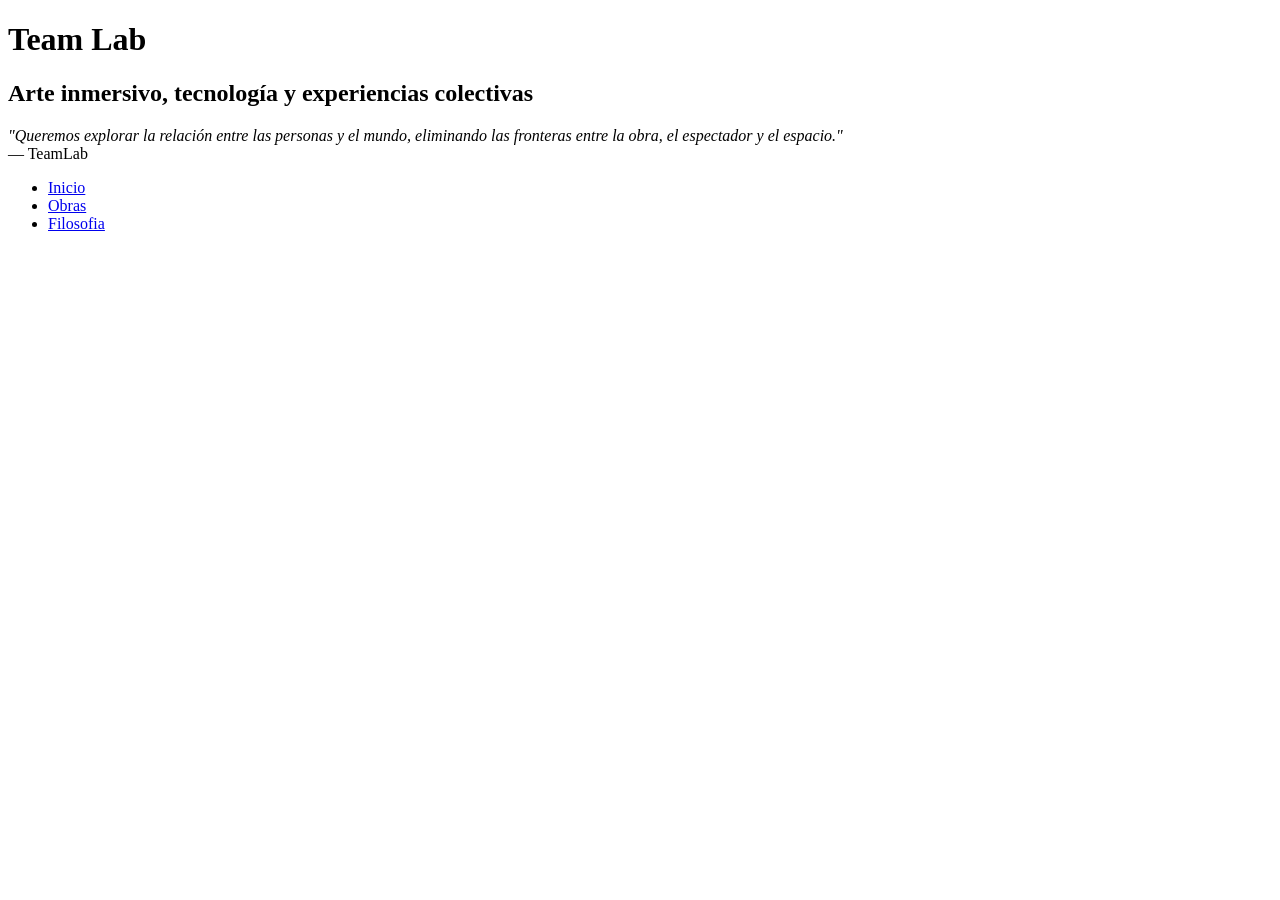
==== index.html @ ed41cc1e "Creación del menú de navegación Se construyo el menú de navegación y se ordeno la información, se em" ====
<!-- inicio de la página de html -->

<!DOCTYPE html>
<html lang="en">
<head>
    <meta charset="UTF-8">
    <meta name="viewport" content="width=device-width, initial-scale=1.0">
    <title>teamLab</title>
     <link href="css/style.css" rel="stylesheet">
    <link rel="preconnect" href="https://fonts.googleapis.com">
<link rel="preconnect" href="https://fonts.gstatic.com" crossorigin>
<link href="https://fonts.googleapis.com/css2?family=Barlow:ital,wght@0,100;0,200;0,300;0,400;0,500;0,600;0,700;0,800;0,900;1,100;1,200;1,300;1,400;1,500;1,600;1,700;1,800;1,900&family=Glegoo:wght@400;700&family=Lato:ital,wght@0,100;0,300;0,400;0,700;0,900;1,100;1,300;1,400;1,700;1,900&display=swap" rel="stylesheet">
</head>


<!-- contenedor de entrada que sera igual en las tres páginas-->

<body>
    
<div class="contenedor-de-entrada">
    <header>
        <h1><strong><span class="colectivo">Team Lab</span></strong></h1>
        <h2><span class="codigo">Arte inmersivo, tecnología y experiencias colectivas</span></h2>
        <p><em><span class="cubito">"Queremos explorar la relación entre las personas y el mundo, eliminando las fronteras entre la obra, el espectador y el espacio."</span></em>
        <br><span class="rafa"> — TeamLab</span></p>
    </header>

    <nav>
        <ul>
            <li><a href="index.html">Inicio</a></li>
            <li><a href="obras.html">Obras</a></li>
            <li><a href="filosofia.html">Filosofia</a></li>
        </ul>
    </nav>
</div>

<!--cierre del primer bloque-->


</body>
</html>
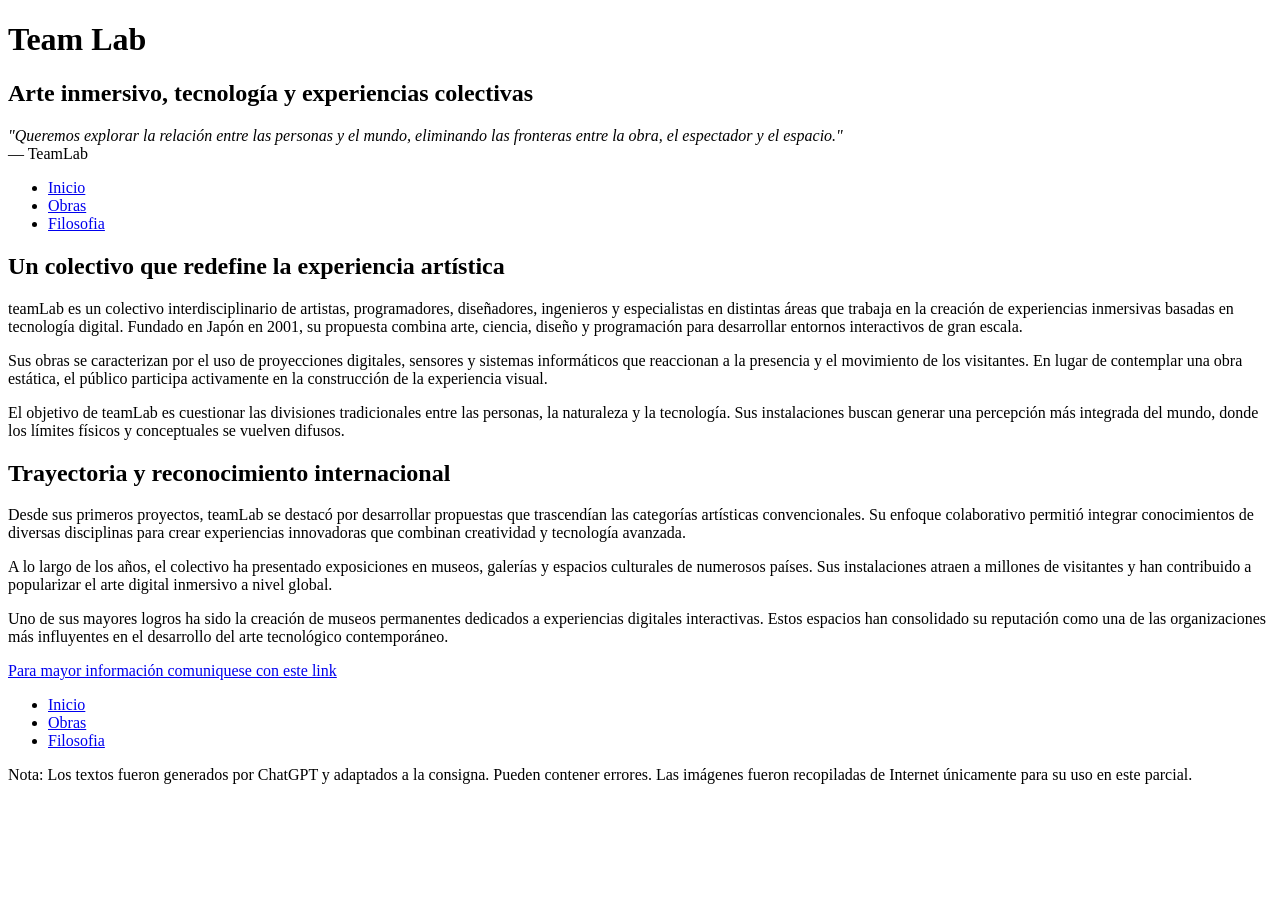
==== commit 82fe7b2c: "Index Creación de la página de inicio de html y cierre de los comentarios" ====
--- a/index.html
+++ b/index.html
@@ -5,7 +5,7 @@
 <head>
     <meta charset="UTF-8">
     <meta name="viewport" content="width=device-width, initial-scale=1.0">
-    <title>teamLab</title>
+    <title>TeamLab</title>
      <link href="css/style.css" rel="stylesheet">
     <link rel="preconnect" href="https://fonts.googleapis.com">
 <link rel="preconnect" href="https://fonts.gstatic.com" crossorigin>
@@ -34,8 +34,40 @@
     </nav>
 </div>
 
-<!--cierre del primer bloque-->
+<!--cierre del primer bloque y comienzo del bloque del contenido de la página-->
 
+<h2>Un colectivo que redefine la experiencia artística</h2>
+
+<p>teamLab es un colectivo interdisciplinario de artistas, programadores, diseñadores, ingenieros y especialistas en distintas áreas que trabaja en la creación de experiencias inmersivas basadas en tecnología digital. Fundado en Japón en 2001, su propuesta combina arte, ciencia, diseño y programación para desarrollar entornos interactivos de gran escala.</p>
+
+<p>Sus obras se caracterizan por el uso de proyecciones digitales, sensores y sistemas informáticos que reaccionan a la presencia y el movimiento de los visitantes. En lugar de contemplar una obra estática, el público participa activamente en la construcción de la experiencia visual.</p>
+
+<p>El objetivo de teamLab es cuestionar las divisiones tradicionales entre las personas, la naturaleza y la tecnología. Sus instalaciones buscan generar una percepción más integrada del mundo, donde los límites físicos y conceptuales se vuelven difusos.</p>
+
+<h2>Trayectoria y reconocimiento internacional</h2>
+
+<p>Desde sus primeros proyectos, teamLab se destacó por desarrollar propuestas que trascendían las categorías artísticas convencionales. Su enfoque colaborativo permitió integrar conocimientos de diversas disciplinas para crear experiencias innovadoras que combinan creatividad y tecnología avanzada.</p>
+
+<p>A lo largo de los años, el colectivo ha presentado exposiciones en museos, galerías y espacios culturales de numerosos países. Sus instalaciones atraen a millones de visitantes y han contribuido a popularizar el arte digital inmersivo a nivel global.</p>
+
+<p>Uno de sus mayores logros ha sido la creación de museos permanentes dedicados a experiencias digitales interactivas. Estos espacios han consolidado su reputación como una de las organizaciones más influyentes en el desarrollo del arte tecnológico contemporáneo.</p>
+
+
+<!--Cierre del contenido y apertura del pie de página-->
+<footer>
+    <a href="mailto:teamlab@artedigital.com">Para mayor información comuniquese con este link</a>
+<nav>
+        <ul>
+            <li><a href="index.html">Inicio</a></li>
+            <li><a href="obras.html">Obras</a></li>
+            <li><a href="filosofia.html">Filosofia</a></li>
+        </ul>
+    </nav>
+
+    <p>Nota: Los textos fueron generados por ChatGPT y adaptados a la consigna. Pueden contener errores. Las imágenes fueron recopiladas de Internet únicamente para su uso en este parcial.</p>
+</footer>
+
+<!--Fin del contenido y la página-->
 
 </body>
 </html>
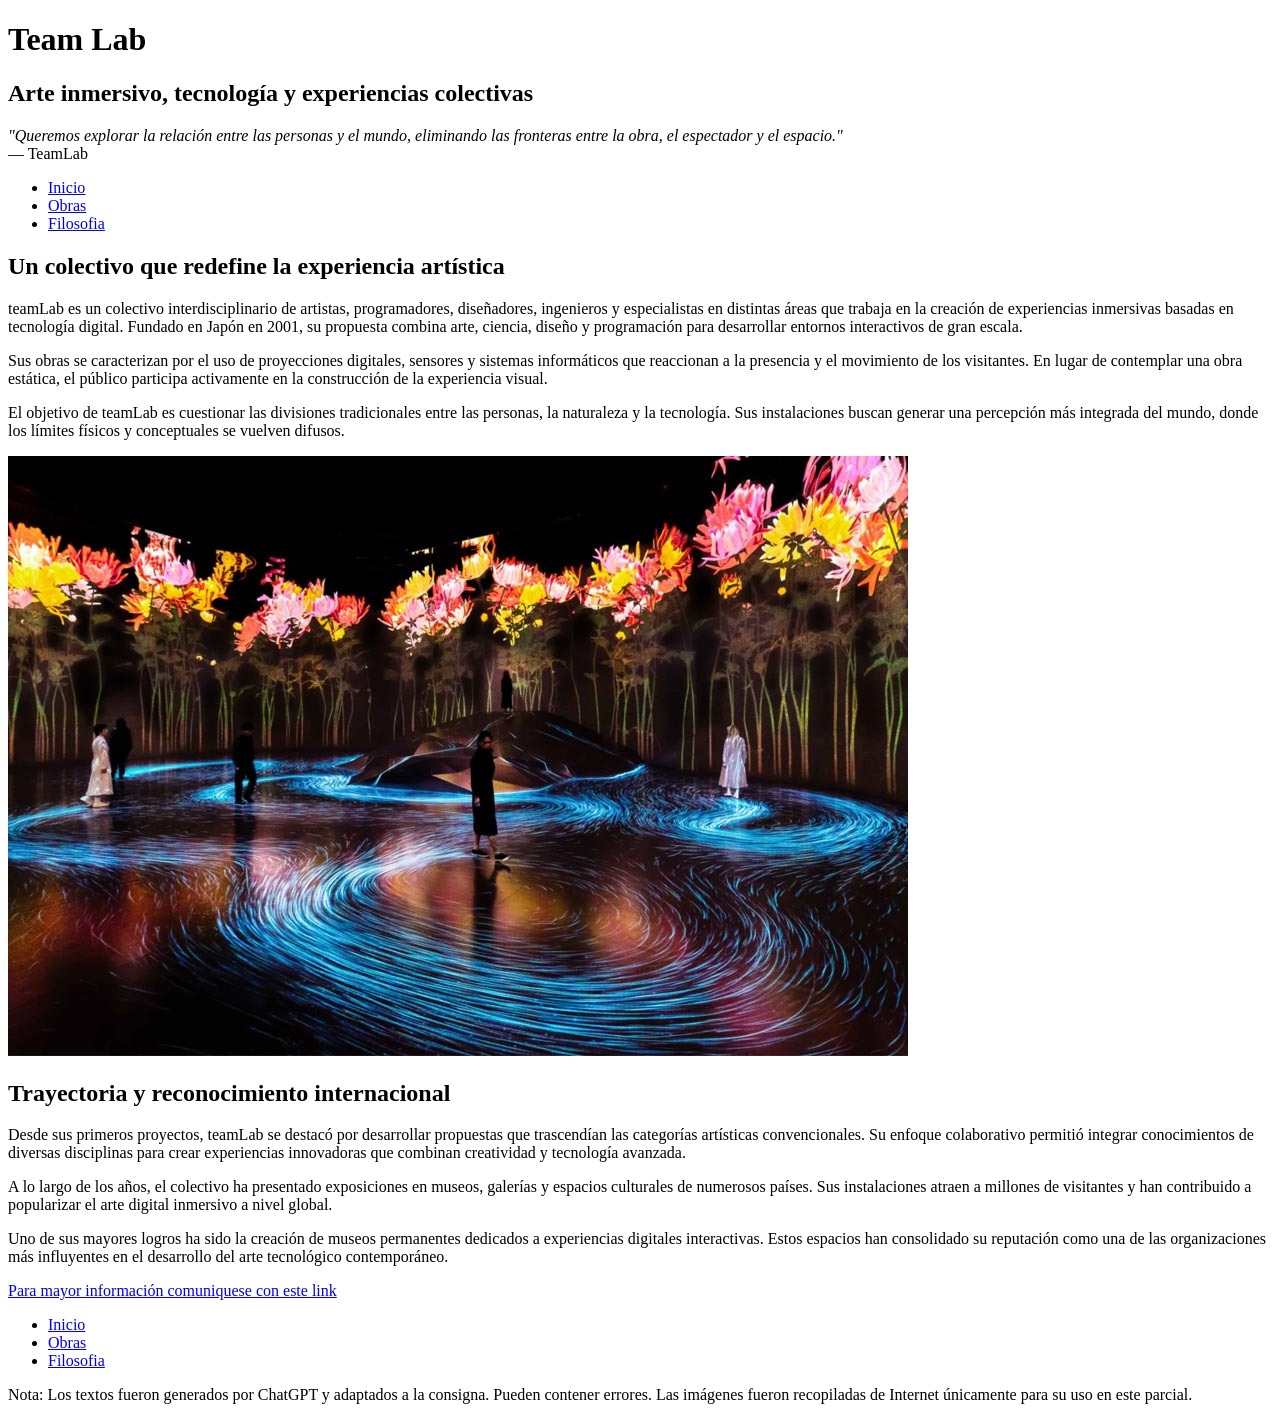
==== commit 6f7b3402: "Estructura Finalización de la estructura de las tres páginas, corrección de faltante de cierre del m" ====
--- a/index.html
+++ b/index.html
@@ -1,12 +1,12 @@
 <!-- inicio de la página de html -->
 
 <!DOCTYPE html>
-<html lang="en">
+<html lang="es">
 <head>
     <meta charset="UTF-8">
     <meta name="viewport" content="width=device-width, initial-scale=1.0">
     <title>TeamLab</title>
-     <link href="css/style.css" rel="stylesheet">
+    <link href="css/style.css" rel="stylesheet">
     <link rel="preconnect" href="https://fonts.googleapis.com">
 <link rel="preconnect" href="https://fonts.gstatic.com" crossorigin>
 <link href="https://fonts.googleapis.com/css2?family=Barlow:ital,wght@0,100;0,200;0,300;0,400;0,500;0,600;0,700;0,800;0,900;1,100;1,200;1,300;1,400;1,500;1,600;1,700;1,800;1,900&family=Glegoo:wght@400;700&family=Lato:ital,wght@0,100;0,300;0,400;0,700;0,900;1,100;1,300;1,400;1,700;1,900&display=swap" rel="stylesheet">
@@ -44,6 +44,9 @@
 
 <p>El objetivo de teamLab es cuestionar las divisiones tradicionales entre las personas, la naturaleza y la tecnología. Sus instalaciones buscan generar una percepción más integrada del mundo, donde los límites físicos y conceptuales se vuelven difusos.</p>
 
+
+<img src="img/imagen_2.jpg" alt="Bosque construido con imagenes">
+
 <h2>Trayectoria y reconocimiento internacional</h2>
 
 <p>Desde sus primeros proyectos, teamLab se destacó por desarrollar propuestas que trascendían las categorías artísticas convencionales. Su enfoque colaborativo permitió integrar conocimientos de diversas disciplinas para crear experiencias innovadoras que combinan creatividad y tecnología avanzada.</p>
@@ -51,6 +54,7 @@
 <p>A lo largo de los años, el colectivo ha presentado exposiciones en museos, galerías y espacios culturales de numerosos países. Sus instalaciones atraen a millones de visitantes y han contribuido a popularizar el arte digital inmersivo a nivel global.</p>
 
 <p>Uno de sus mayores logros ha sido la creación de museos permanentes dedicados a experiencias digitales interactivas. Estos espacios han consolidado su reputación como una de las organizaciones más influyentes en el desarrollo del arte tecnológico contemporáneo.</p>
+
 
 
 <!--Cierre del contenido y apertura del pie de página-->
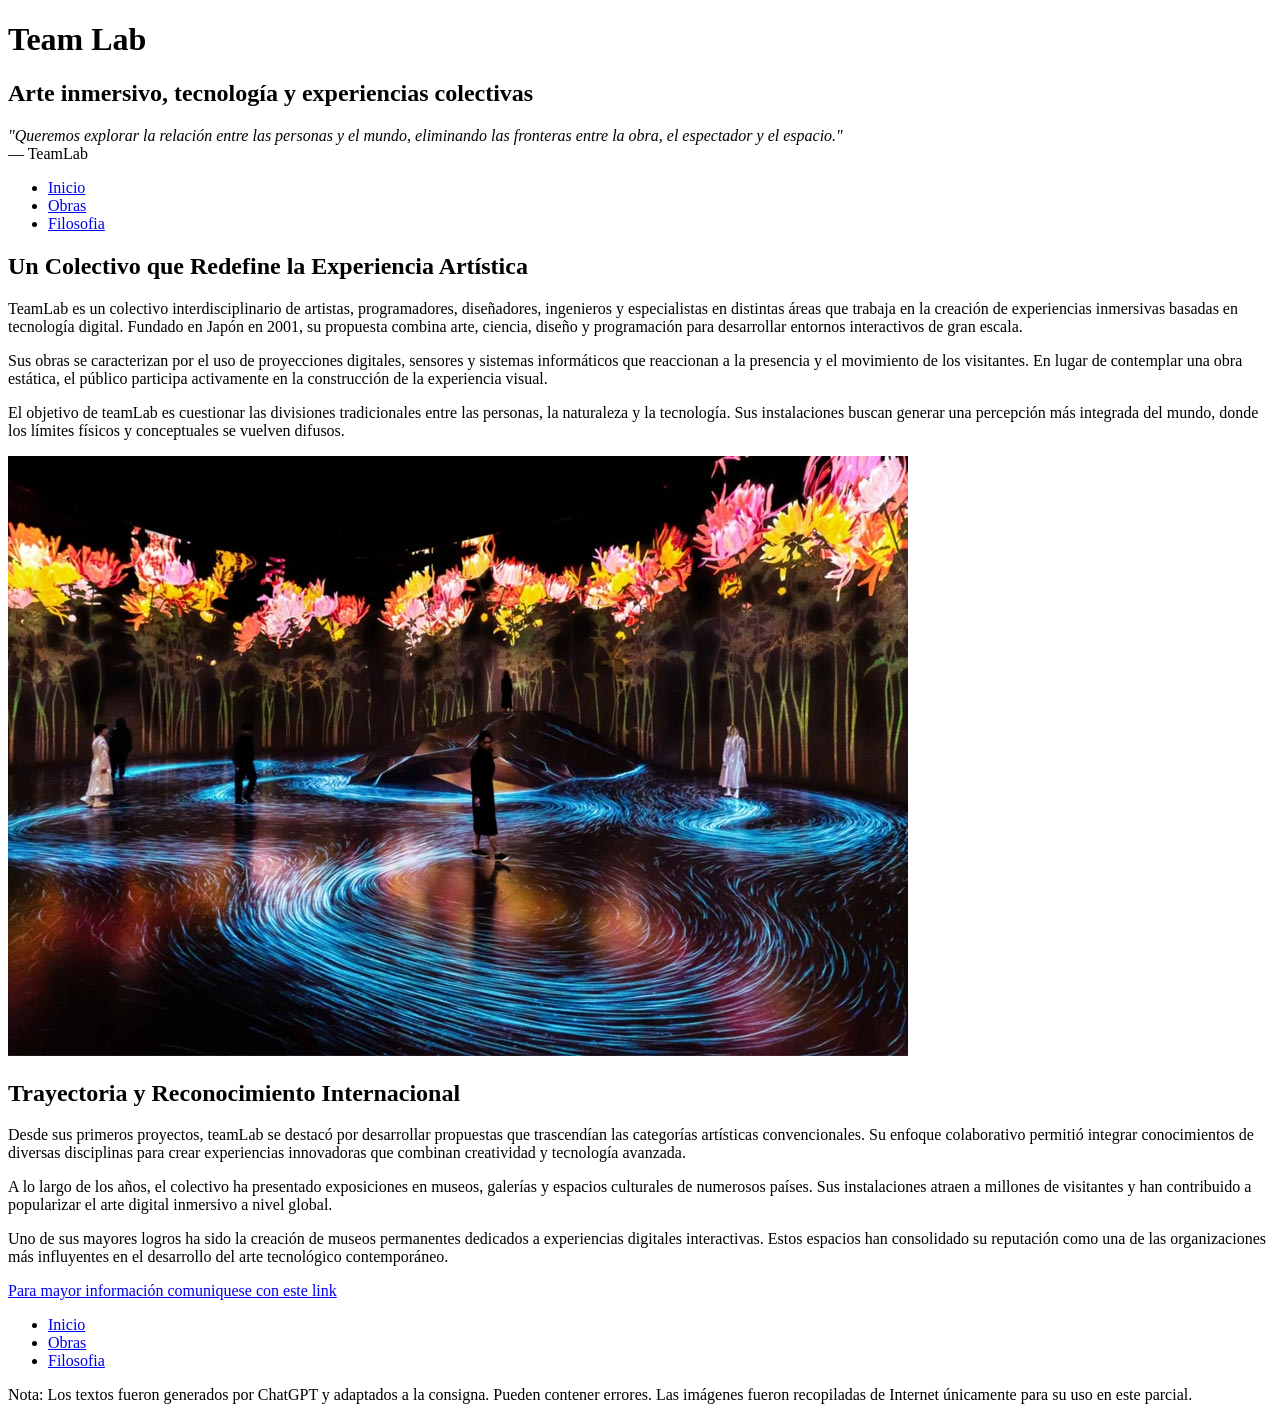
==== commit 364d36af: "Verificador Verifique el index por el lugar indicado en la plataforma, aparecieron 2 errores, luego " ====
--- a/index.html
+++ b/index.html
@@ -1,15 +1,16 @@
 <!-- inicio de la página de html -->
 
 <!DOCTYPE html>
+
 <html lang="es">
 <head>
     <meta charset="UTF-8">
     <meta name="viewport" content="width=device-width, initial-scale=1.0">
-    <title>TeamLab</title>
+    <title>TeamLab - Inicio</title>
     <link href="css/style.css" rel="stylesheet">
     <link rel="preconnect" href="https://fonts.googleapis.com">
-<link rel="preconnect" href="https://fonts.gstatic.com" crossorigin>
-<link href="https://fonts.googleapis.com/css2?family=Barlow:ital,wght@0,100;0,200;0,300;0,400;0,500;0,600;0,700;0,800;0,900;1,100;1,200;1,300;1,400;1,500;1,600;1,700;1,800;1,900&family=Glegoo:wght@400;700&family=Lato:ital,wght@0,100;0,300;0,400;0,700;0,900;1,100;1,300;1,400;1,700;1,900&display=swap" rel="stylesheet">
+    <link rel="preconnect" href="https://fonts.gstatic.com" crossorigin>
+    <link href="https://fonts.googleapis.com/css2?family=Glegoo:wght@400;700&family=Lato:wght@400;700&display=swap" rel="stylesheet">
 </head>
 
 
@@ -19,10 +20,10 @@
     
 <div class="contenedor-de-entrada">
     <header>
-        <h1><strong><span class="colectivo">Team Lab</span></strong></h1>
-        <h2><span class="codigo">Arte inmersivo, tecnología y experiencias colectivas</span></h2>
-        <p><em><span class="cubito">"Queremos explorar la relación entre las personas y el mundo, eliminando las fronteras entre la obra, el espectador y el espacio."</span></em>
-        <br><span class="rafa"> — TeamLab</span></p>
+        <h1><strong><span class="titulo-principal">Team Lab</span></strong></h1>
+        <h2><span class="subtitulo">Arte inmersivo, tecnología y experiencias colectivas</span></h2>
+        <p><em><span class="cita">"Queremos explorar la relación entre las personas y el mundo, eliminando las fronteras entre la obra, el espectador y el espacio."</span></em>
+        <br><span class="nombre-colectivo"> — TeamLab</span></p>
     </header>
 
     <nav>
@@ -36,9 +37,13 @@
 
 <!--cierre del primer bloque y comienzo del bloque del contenido de la página-->
 
-<h2>Un colectivo que redefine la experiencia artística</h2>
+<main class="contenedor-de-entrada">
 
-<p>teamLab es un colectivo interdisciplinario de artistas, programadores, diseñadores, ingenieros y especialistas en distintas áreas que trabaja en la creación de experiencias inmersivas basadas en tecnología digital. Fundado en Japón en 2001, su propuesta combina arte, ciencia, diseño y programación para desarrollar entornos interactivos de gran escala.</p>
+<section>
+
+<h2>Un Colectivo que Redefine la Experiencia Artística</h2>
+
+<p>TeamLab es un colectivo interdisciplinario de artistas, programadores, diseñadores, ingenieros y especialistas en distintas áreas que trabaja en la creación de experiencias inmersivas basadas en tecnología digital. Fundado en Japón en 2001, su propuesta combina arte, ciencia, diseño y programación para desarrollar entornos interactivos de gran escala.</p>
 
 <p>Sus obras se caracterizan por el uso de proyecciones digitales, sensores y sistemas informáticos que reaccionan a la presencia y el movimiento de los visitantes. En lugar de contemplar una obra estática, el público participa activamente en la construcción de la experiencia visual.</p>
 
@@ -47,7 +52,11 @@
 
 <img src="img/imagen_2.jpg" alt="Bosque construido con imagenes">
 
-<h2>Trayectoria y reconocimiento internacional</h2>
+</section>
+
+<section>
+
+<h2>Trayectoria y Reconocimiento Internacional</h2>
 
 <p>Desde sus primeros proyectos, teamLab se destacó por desarrollar propuestas que trascendían las categorías artísticas convencionales. Su enfoque colaborativo permitió integrar conocimientos de diversas disciplinas para crear experiencias innovadoras que combinan creatividad y tecnología avanzada.</p>
 
@@ -55,7 +64,9 @@
 
 <p>Uno de sus mayores logros ha sido la creación de museos permanentes dedicados a experiencias digitales interactivas. Estos espacios han consolidado su reputación como una de las organizaciones más influyentes en el desarrollo del arte tecnológico contemporáneo.</p>
 
+</section>
 
+</main>
 
 <!--Cierre del contenido y apertura del pie de página-->
 <footer>
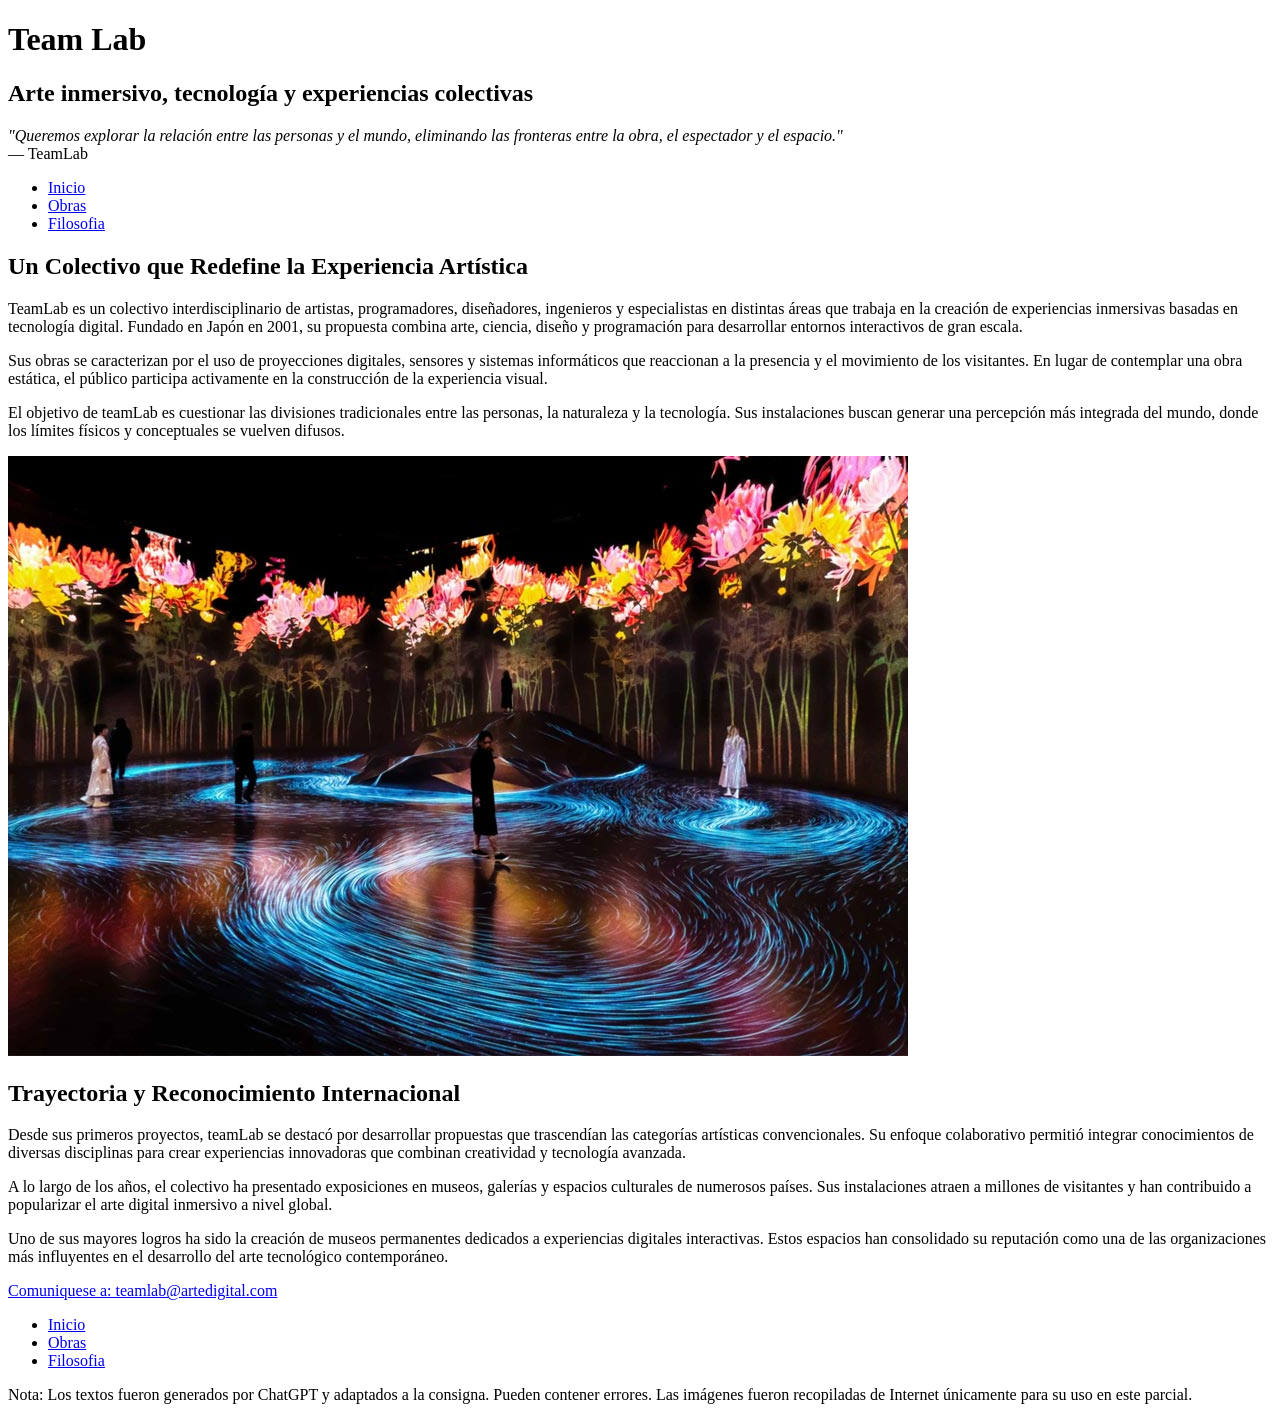
==== commit c789d61e: "validador filosofia Aca se volvieron a repetir los paso y se encontraron varias cosas sueltas, se co" ====
--- a/index.html
+++ b/index.html
@@ -70,7 +70,7 @@
 
 <!--Cierre del contenido y apertura del pie de página-->
 <footer>
-    <a href="mailto:teamlab@artedigital.com">Para mayor información comuniquese con este link</a>
+    <a href="mailto:teamlab@artedigital.com">Comuniquese a: teamlab@artedigital.com</a>
 <nav>
         <ul>
             <li><a href="index.html">Inicio</a></li>
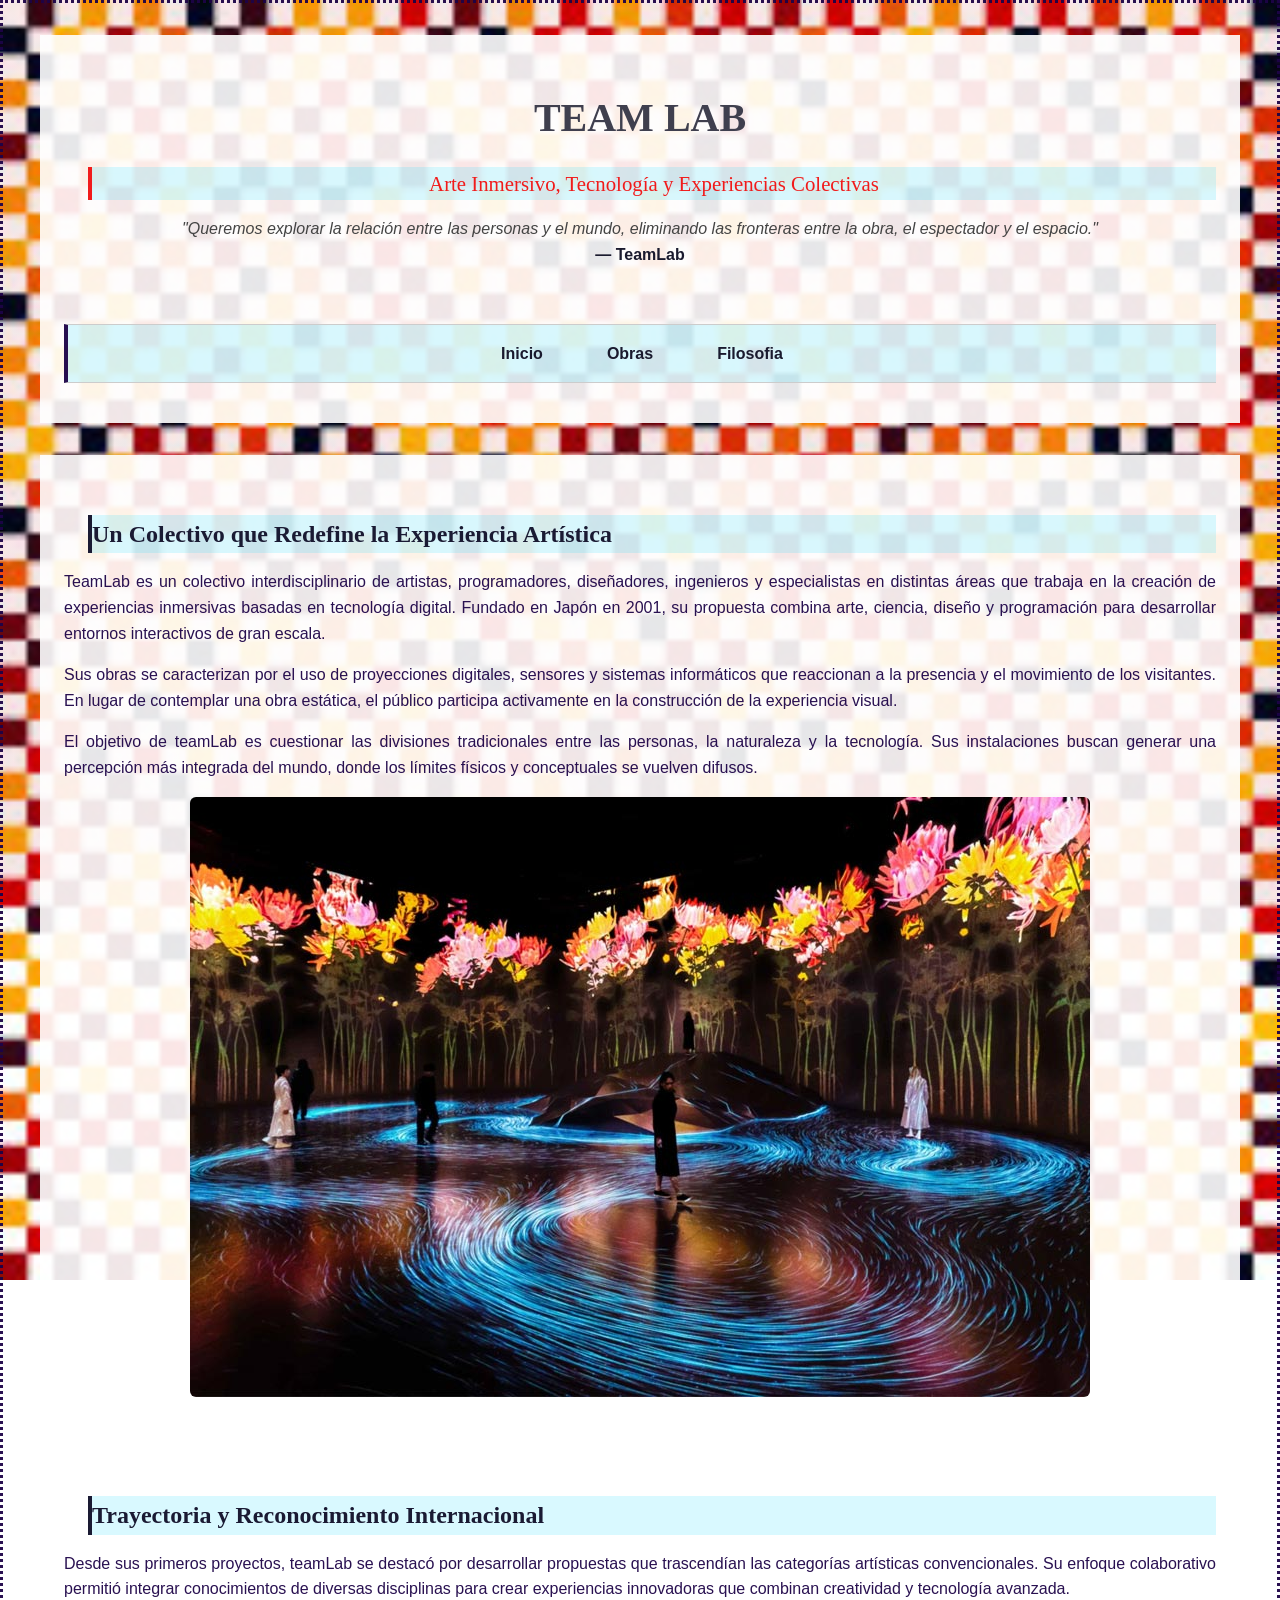
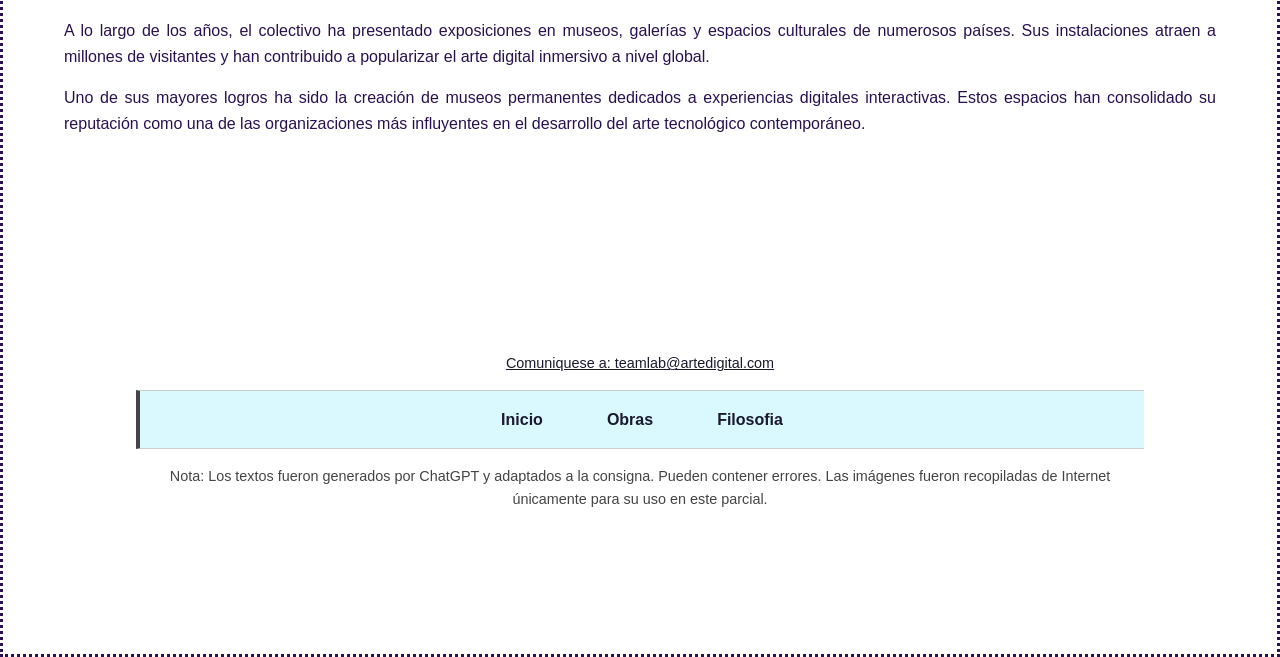
==== commit fd9f2be2: "Cambios de estructura Modifique las mayúsculas elimine un titulo en filosofia" ====
--- a/index.html
+++ b/index.html
@@ -6,7 +6,7 @@
 <head>
     <meta charset="UTF-8">
     <meta name="viewport" content="width=device-width, initial-scale=1.0">
-    <title>TeamLab - Inicio</title>
+    <title>TeamLab</title>
     <link href="css/style.css" rel="stylesheet">
     <link rel="preconnect" href="https://fonts.googleapis.com">
     <link rel="preconnect" href="https://fonts.gstatic.com" crossorigin>
@@ -21,7 +21,7 @@
 <div class="contenedor-de-entrada">
     <header>
         <h1><strong><span class="titulo-principal">Team Lab</span></strong></h1>
-        <h2><span class="subtitulo">Arte inmersivo, tecnología y experiencias colectivas</span></h2>
+        <h2><span class="subtitulo">Arte Inmersivo, Tecnología y Experiencias Colectivas</span></h2>
         <p><em><span class="cita">"Queremos explorar la relación entre las personas y el mundo, eliminando las fronteras entre la obra, el espectador y el espacio."</span></em>
         <br><span class="nombre-colectivo"> — TeamLab</span></p>
     </header>
@@ -41,7 +41,7 @@
 
 <section>
 
-<h2>Un Colectivo que Redefine la Experiencia Artística</h2>
+<h2>  Un Colectivo que Redefine la Experiencia Artística</h2>
 
 <p>TeamLab es un colectivo interdisciplinario de artistas, programadores, diseñadores, ingenieros y especialistas en distintas áreas que trabaja en la creación de experiencias inmersivas basadas en tecnología digital. Fundado en Japón en 2001, su propuesta combina arte, ciencia, diseño y programación para desarrollar entornos interactivos de gran escala.</p>
 
@@ -56,7 +56,7 @@
 
 <section>
 
-<h2>Trayectoria y Reconocimiento Internacional</h2>
+<h2>  Trayectoria y Reconocimiento Internacional</h2>
 
 <p>Desde sus primeros proyectos, teamLab se destacó por desarrollar propuestas que trascendían las categorías artísticas convencionales. Su enfoque colaborativo permitió integrar conocimientos de diversas disciplinas para crear experiencias innovadoras que combinan creatividad y tecnología avanzada.</p>
 
--- a/css/style.css
+++ b/css/style.css
@@ -0,0 +1,176 @@
+/* ===== estilos generales ===== */
+ 
+ *{
+     box-sizing: border-box;
+}
+
+/* ===== Body y fondo ===== */
+body {
+    font-family: 'Lato', sans-serif;
+    font-size: 1rem;
+    line-height: 1.6;
+    color: #1d0347f1;
+    background-image:  linear-gradient(rgba(245, 212, 212, 0.5), rgba(241, 208, 208, 0.5)), url('../img/fondo.jpg');
+    background-size: cover;
+    background-attachment: fixed;
+    background-blend-mode: multiply;
+    background-repeat: no-repeat;
+    border-style:dotted ;
+    margin: auto;
+}
+
+/* ===== Tipografía de títulos ===== */
+h1, h2, h3 {
+    font-family: 'Glegoo', serif;
+    color: #1a1a33;
+    margin-bottom: 0.8rem;
+}
+
+h1 {
+    text-transform: uppercase;
+    font-weight: bold;
+    font-size: 3rem;
+}
+
+h2 {
+    border-left: 4px solid;
+    background-color: rgba(0, 212, 255, 0.15);
+    margin-left: 1.5rem;
+}
+/* ===== Contenedor general con ancho máximo ===== */
+.contenedor-de-entrada {
+    max-width: 1200px;
+    width: 95%;
+    margin: 2rem auto;
+    padding: 1.5rem;
+    background-color: rgba(255, 255, 255, 0.9);
+}
+
+/* ===== Header ===== */
+header {
+    text-align: center;
+    padding-bottom: 1.5rem;
+}
+
+header h1 {
+    font-size: 2.5rem;
+    color: #3f3f4e;
+}
+
+header h2 {
+    font-size: 1.3rem;
+    font-weight: 400;
+    color: #f11b1b;
+}
+
+header .cita {
+    font-size: 1rem;
+    color: #444444;
+}
+
+header .nombre-colectivo {
+    font-weight: bold;
+    color: #1a1a2e;
+}
+
+/* ===== Navegación horizontal ===== */
+nav ul {
+    list-style: none;
+    display: flex;
+    justify-content: center;
+    gap: 2rem;
+    padding: 1rem 0;
+    border-top: 1px solid #ccc;
+    border-bottom: 1px solid #ccc;
+    background-color: rgba(0, 212, 255, 0.15);
+    border-left: 4px solid;
+}
+   
+
+nav a {
+    text-decoration: none;
+    color: #1a1a2e;
+    font-weight: bold;
+    font-size: 1rem;
+    padding: 0.5rem 1rem;
+    border-radius: 4px;
+    transition: background-color 0.3s, color 0.3s;
+}
+
+nav a:hover {
+    background-color: #b4f0b7;
+    color: #93f57f;
+}
+
+nav a:visited {
+    color: #f83838;
+}
+
+nav a:active {
+    background-color: #444444;
+    color: #e47f3c;
+}
+
+/* ===== Contenido principal ===== */
+main section {
+    margin-bottom: 2rem;
+    padding: 1rem 0;
+}
+
+main p {
+    margin-bottom: 1rem;
+    text-align: justify;
+}
+
+main ul {
+    margin: 1rem 0 1rem 2rem;
+}
+
+main img {
+    max-width: 100%;
+    height: auto;
+    display: block;
+    margin: 1rem auto;
+    border-radius: 6px;
+}
+
+/* ===== Video ===== */
+iframe {
+    display: block;
+    width: 60%;         
+    max-width: 560px;    
+    aspect-ratio: 16 / 9;  
+    margin: 1rem auto;
+}
+
+/* ---- IMÁGENES ---- */
+
+.imagenes {
+    display: flex;
+    gap: 1rem;
+    margin: 1rem auto;
+    max-width: 100%;
+    height: auto;
+    flex-wrap: wrap;
+}	
+	
+
+/* ===== Footer ===== */
+footer {
+    max-width: 1200px;
+    width: 95%;
+    margin: 2rem auto;
+    padding: 6rem;
+    text-align: center;
+    background-color: rgba(255, 255, 255, 0.9);
+    font-size: 0.9rem;
+    color: #444444;
+}
+
+footer nav ul {
+    margin-bottom: 1rem;
+}
+
+footer a {
+    color: #1a1a2e;
+}
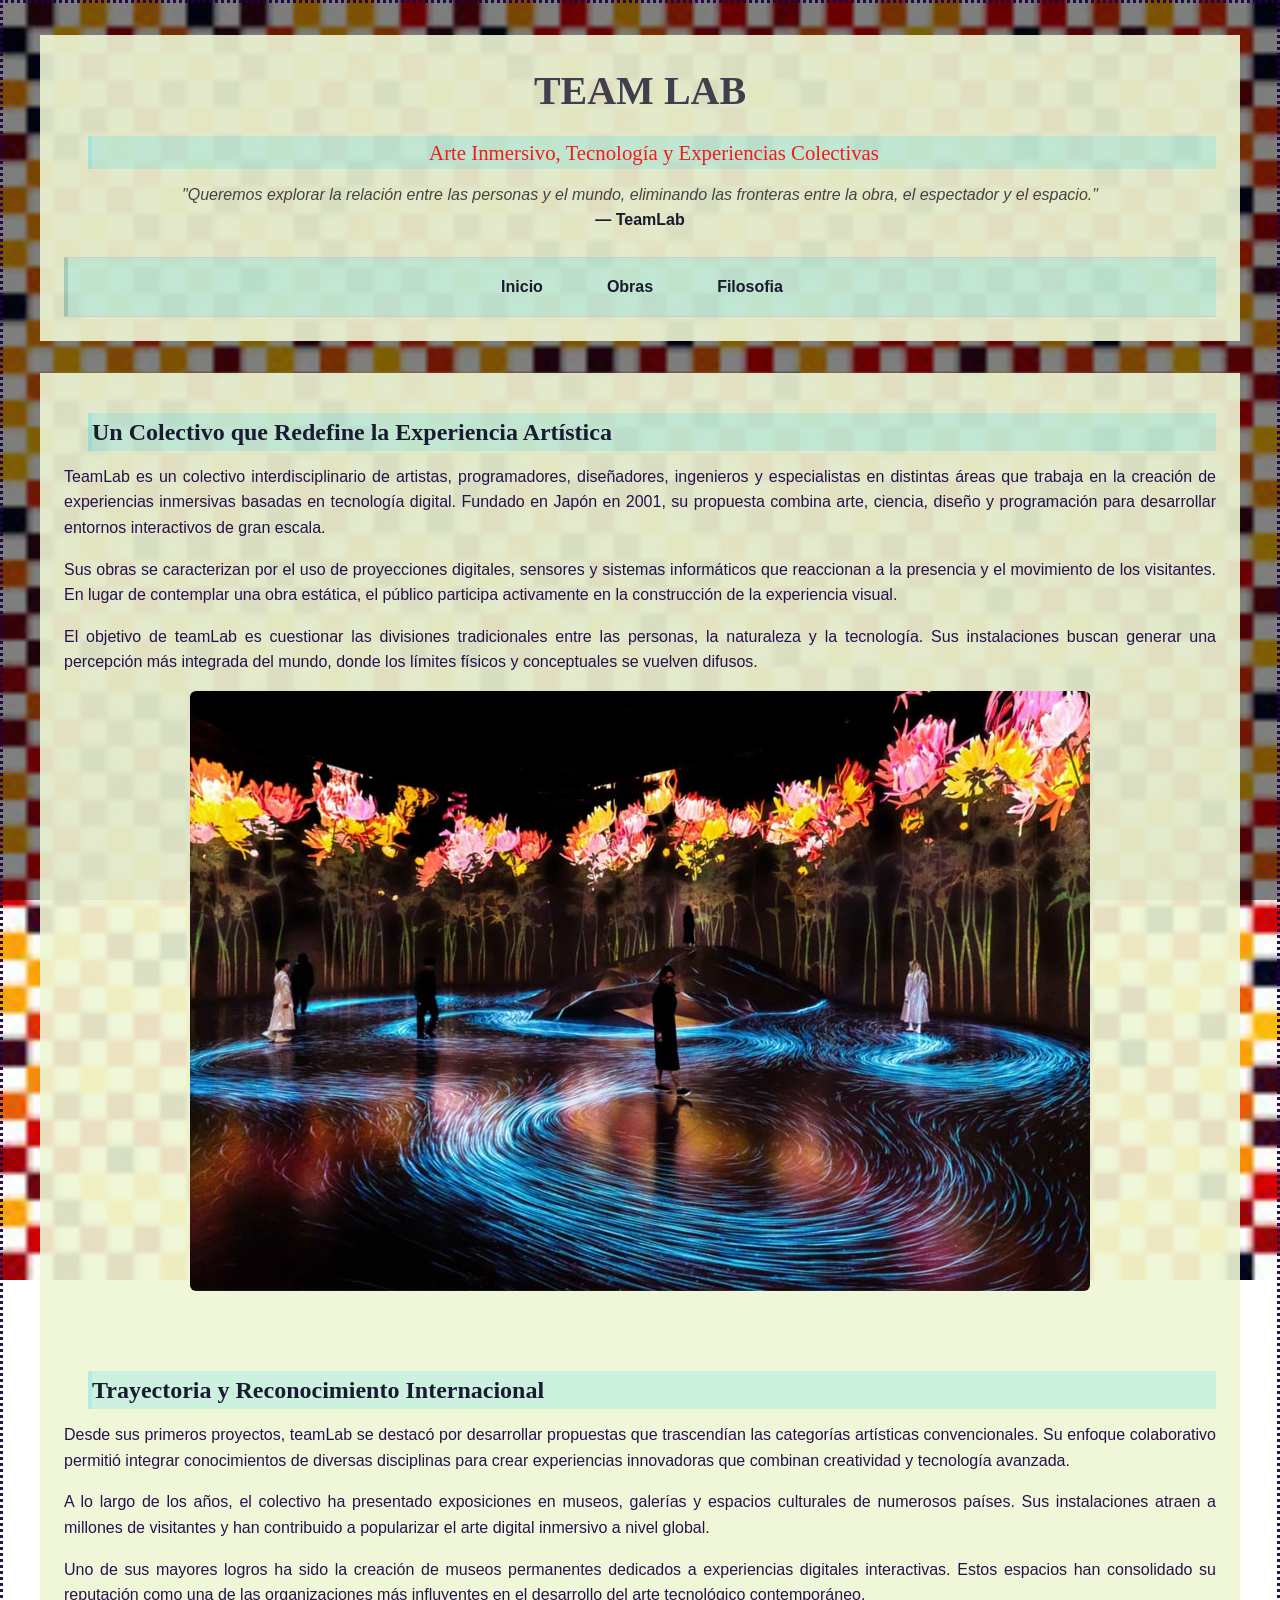
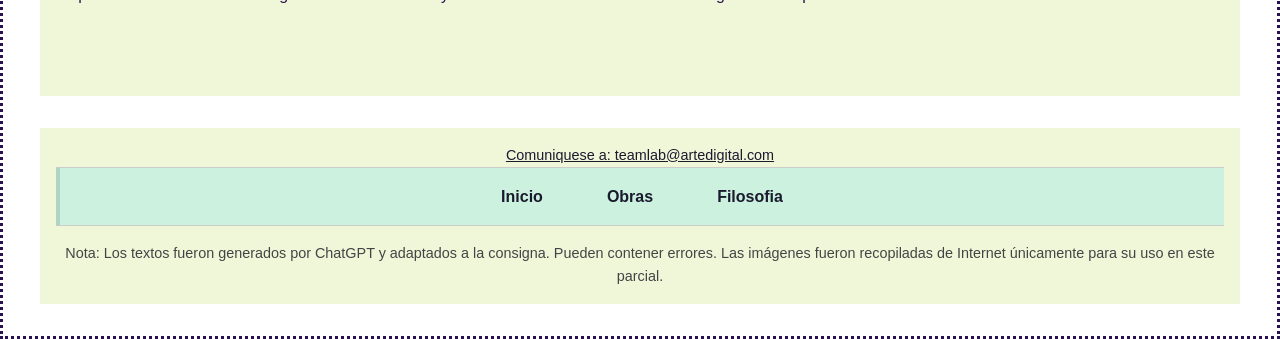
==== commit 1d7af003: "Ultimos cambios Cambios en la estructura, había dejado espacios en blanco en los titulos para ver si" ====
--- a/index.html
+++ b/index.html
@@ -41,7 +41,7 @@
 
 <section>
 
-<h2>  Un Colectivo que Redefine la Experiencia Artística</h2>
+<h2>Un Colectivo que Redefine la Experiencia Artística</h2>
 
 <p>TeamLab es un colectivo interdisciplinario de artistas, programadores, diseñadores, ingenieros y especialistas en distintas áreas que trabaja en la creación de experiencias inmersivas basadas en tecnología digital. Fundado en Japón en 2001, su propuesta combina arte, ciencia, diseño y programación para desarrollar entornos interactivos de gran escala.</p>
 
@@ -56,7 +56,7 @@
 
 <section>
 
-<h2>  Trayectoria y Reconocimiento Internacional</h2>
+<h2>Trayectoria y Reconocimiento Internacional</h2>
 
 <p>Desde sus primeros proyectos, teamLab se destacó por desarrollar propuestas que trascendían las categorías artísticas convencionales. Su enfoque colaborativo permitió integrar conocimientos de diversas disciplinas para crear experiencias innovadoras que combinan creatividad y tecnología avanzada.</p>
 
--- a/css/style.css
+++ b/css/style.css
@@ -1,6 +1,8 @@
 /* ===== estilos generales ===== */
  
  *{
+    margin: 0;
+    padding: 0;
      box-sizing: border-box;
 }
 
@@ -10,7 +12,7 @@
     font-size: 1rem;
     line-height: 1.6;
     color: #1d0347f1;
-    background-image:  linear-gradient(rgba(245, 212, 212, 0.5), rgba(241, 208, 208, 0.5)), url('../img/fondo.jpg');
+    background-image:  linear-gradient(rgba(0, 0, 0, 0.5), rgba(3, 3, 3, 0.5)), url('../img/fondo.jpg');
     background-size: cover;
     background-attachment: fixed;
     background-blend-mode: multiply;
@@ -33,7 +35,7 @@
 }
 
 h2 {
-    border-left: 4px solid;
+    border-left: 4px solid rgba(0, 212, 255, 0.15);
     background-color: rgba(0, 212, 255, 0.15);
     margin-left: 1.5rem;
 }
@@ -43,7 +45,7 @@
     width: 95%;
     margin: 2rem auto;
     padding: 1.5rem;
-    background-color: rgba(255, 255, 255, 0.9);
+    background-color: rgba(239, 247, 213, 0.9);
 }
 
 /* ===== Header ===== */
@@ -83,7 +85,7 @@
     border-top: 1px solid #ccc;
     border-bottom: 1px solid #ccc;
     background-color: rgba(0, 212, 255, 0.15);
-    border-left: 4px solid;
+    border-left: 4px solid rgba(10, 43, 49, 0.15);;
 }
    
 
@@ -98,8 +100,8 @@
 }
 
 nav a:hover {
-    background-color: #b4f0b7;
-    color: #93f57f;
+    background-color: #36f840;
+    color: #f9fcf9;
 }
 
 nav a:visited {
@@ -160,9 +162,9 @@
     max-width: 1200px;
     width: 95%;
     margin: 2rem auto;
-    padding: 6rem;
+    padding: 1rem;
     text-align: center;
-    background-color: rgba(255, 255, 255, 0.9);
+    background-color: rgba(239, 247, 213, 0.9);
     font-size: 0.9rem;
     color: #444444;
 }
